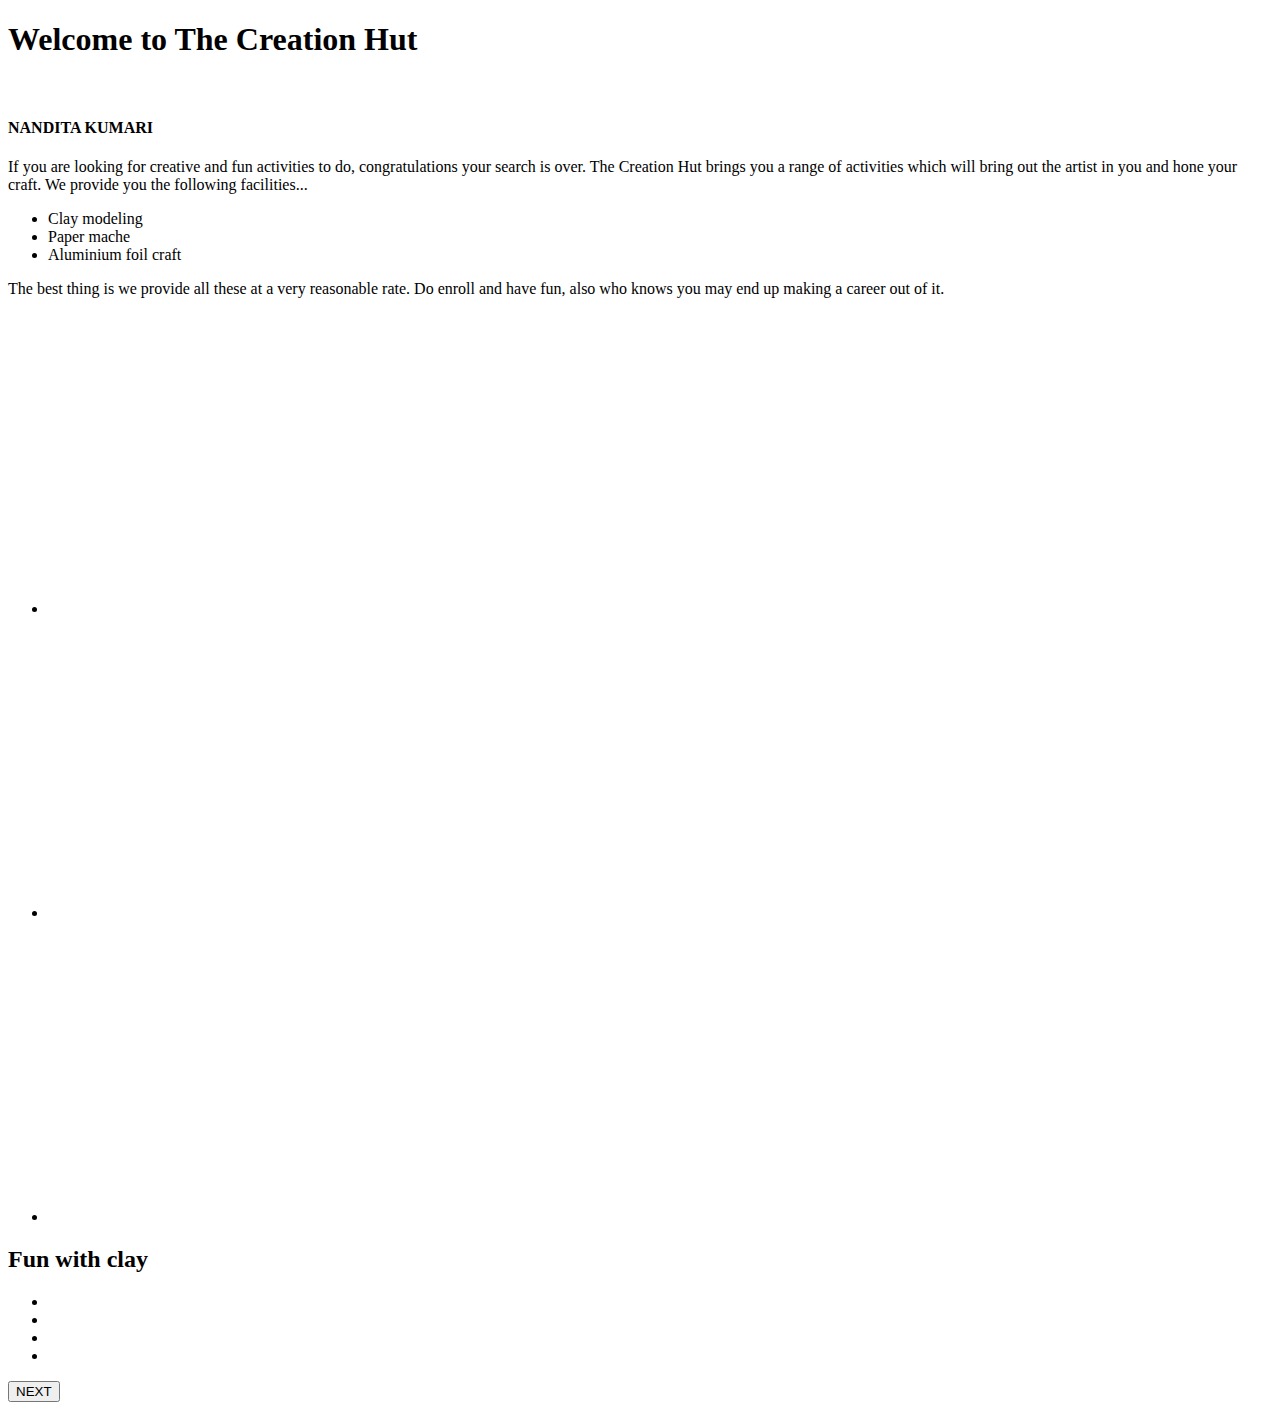
==== index.html @ 7f6d7143 "Added files via upload" ====
<!DOCTYPE html><html> <head> <title>The Creation Hut </title> <meta charset="utf-8"> <meta content="width=device-width, initial-scale=1" name="viewport"> </meta> </meta> <script src="./js/file-load.js"> </script> <script>Files.load(); </script> </head> <body> <script>component.add.top_navbar(); component.add.get_in_touch(); component.add.default_navbar(); component.add.mobile_navbar(); component.add.active_page("home"); component.add.frontSection("./assets/front-image/tch-f01.jpg"); </script> <div class="uk-section uk-padding-remove-top"> <div class="uk-container"> <h1 class="uk-text-center"> <span class="segoe-font tch-color"> Welcome to The Creation Hut </span> </h1> <div class="uk-grid-small uk-child-width-1-2@m uk-padding-small" uk-grid=""> <div class="uk-flex uk-flex-center uk-flex-middle"> <div class="coil-pot-container"> <div class="uk-cover-container uk-border-circle"> <img alt="" src="./assets/working-on-coil-pot.jpg"> </img> <h4 class="uk-overlay uk-overlay-primary uk-position-bottom uk-text-center uk-padding-small uk-margin-medium-bottom uk-text-small"> NANDITA KUMARI </h4> </div></div></div><div class="uk-text-meta uk-text-emphasis"> <div class="uk-card-body uk-padding-remove-horizontal"> <p> If you are looking for creative and fun activities to do, congratulations your search is over. The Creation Hut brings you a range of activities which will bring out the artist in you and hone your craft. We provide you the following facilities... <ul class="uk-list uk-list-bullet uk-list-divider uk-text-bold"> <li> Clay modeling </li><li> Paper mache </li><li> Aluminium foil craft </li></ul> The best thing is we provide all these at a very reasonable rate. Do enroll and have fun, also who knows you may end up making a career out of it. </p><div uk-slider=""> <div class="uk-slider-container"> <ul class="uk-slider-items uk-child-width-1-3 uk-grid-small uk-grid-match slide-imgs"> <li> <img alt="" src="./assets/slider/tch-s-01.jpg" uk-cover="" uk-img=""/> <canvas height="300" width="200"> </canvas> </li><li> <img alt="" src="./assets/slider/tch-s-02.jpg" uk-cover="" uk-img=""/> <canvas height="300" width="200"> </canvas> </li><li> <img alt="" src="./assets/slider/tch-s-03.jpg" uk-cover="" uk-img=""/> <canvas height="300" width="200"> </canvas> </li></ul> </div></div></div></div></div></div></div><div class="uk-section uk-position-relative"> <div class="tch-offer-bg" data-src="./assets/funwithclay/tch-fwc-02.jpg" uk-img="" uk-parallax="bgy: -200"> </div><div class="uk-container uk-container-small uk-padding-remove"> <h2 class="uk-heading-line uk-text-center uk-light uk-visible@s"> <span> <span uk-icon="icon:happy;ratio:1.5"> </span> Fun with clay </span> </h2> <div class="uk-position-relative uk-visible-toggle uk-light tch-clay-fun-box" uk-slideshow="ratio:16:9"> <ul class="uk-slideshow-items" uk-scrollspy="cls: uk-animation-fade; repeat: true"> <li> <img alt="" src="./assets/funwithclay/tch-fwc-03.jpg" uk-cover=""/> </li><li> <img alt="" src="./assets/funwithclay/tch-fwc-01.jpg" uk-cover=""/> </li><li> <img alt="" src="./assets/funwithclay/tch-fwc-04.jpg" uk-cover=""/> </li><li> <img alt="" src="./assets/funwithclay/tch-fwc-05.jpg" uk-cover=""/> </li></ul> <button class="uk-button tch-btn-dark uk-position-bottom-right uk-position-small" uk-slideshow-item="next"> NEXT </button> </div></div></div>
<script type="text/javascript">component.add.footer(); </script> </body></html>
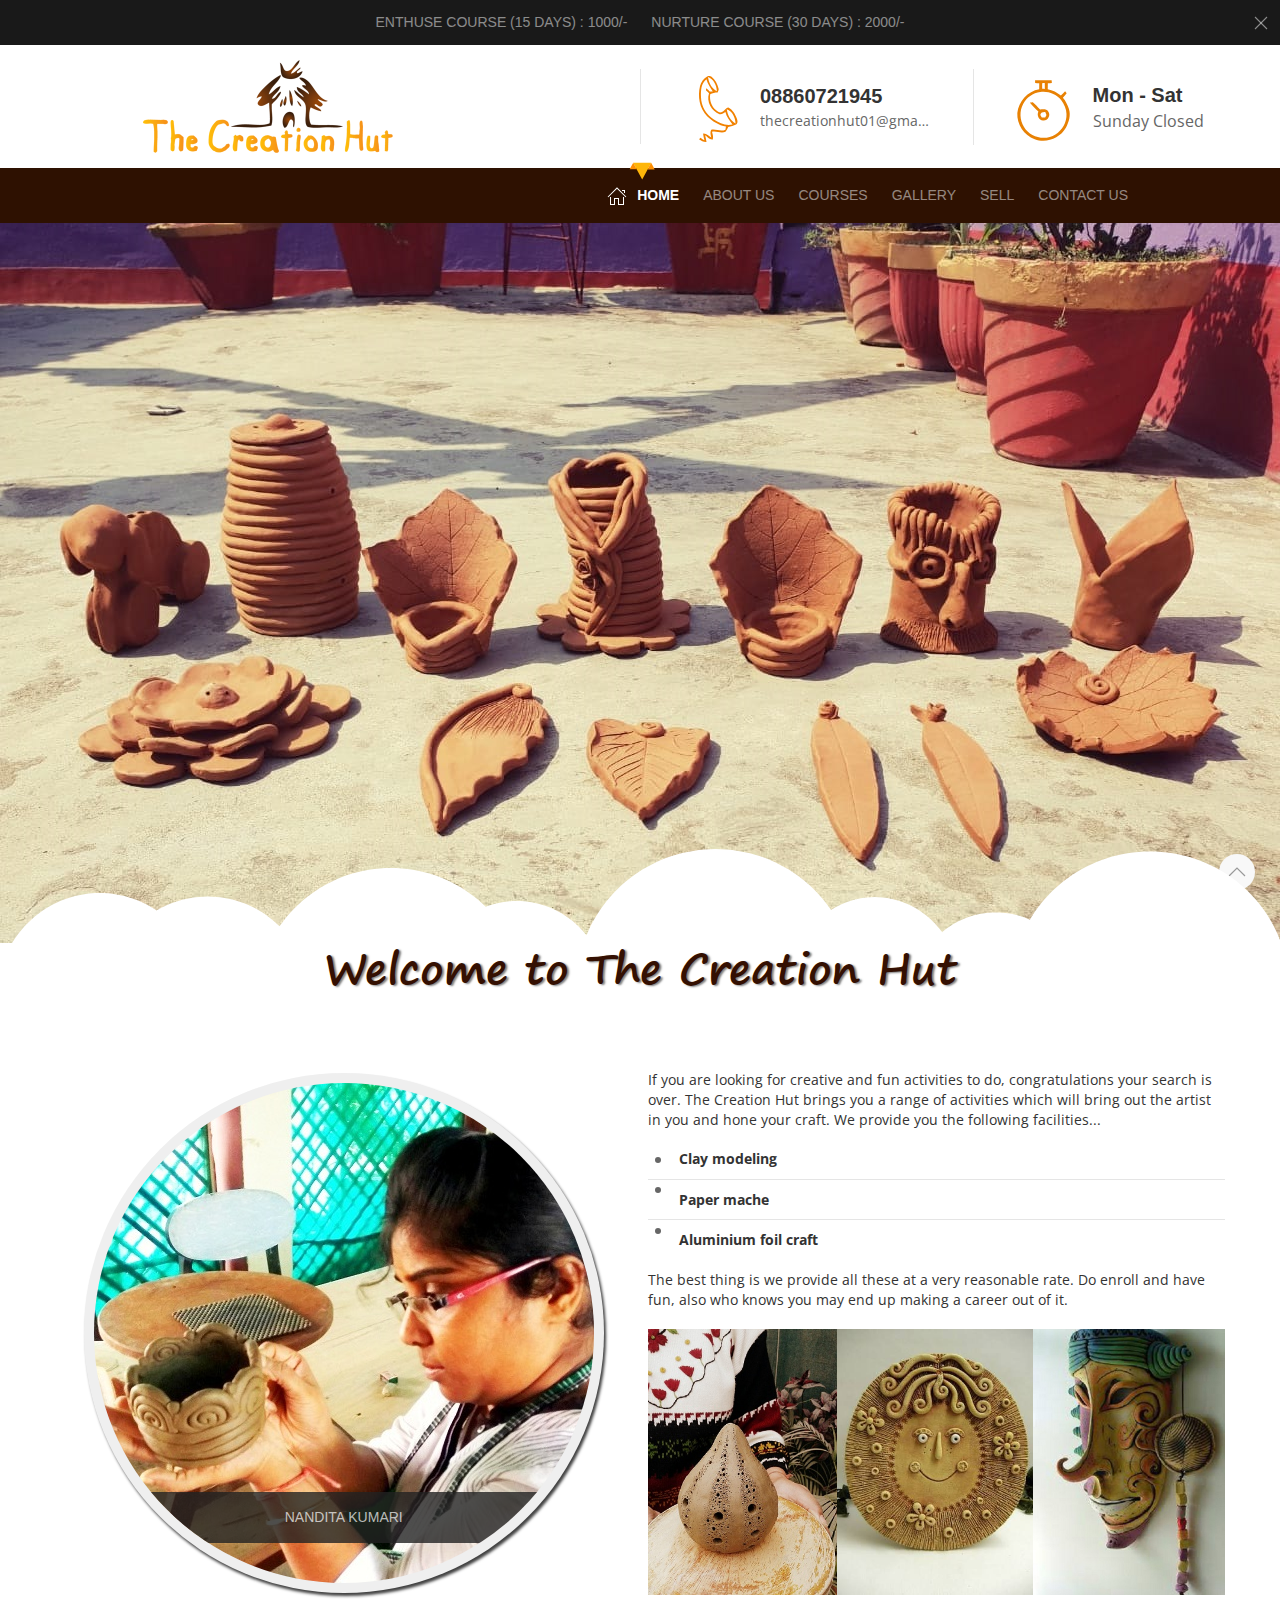
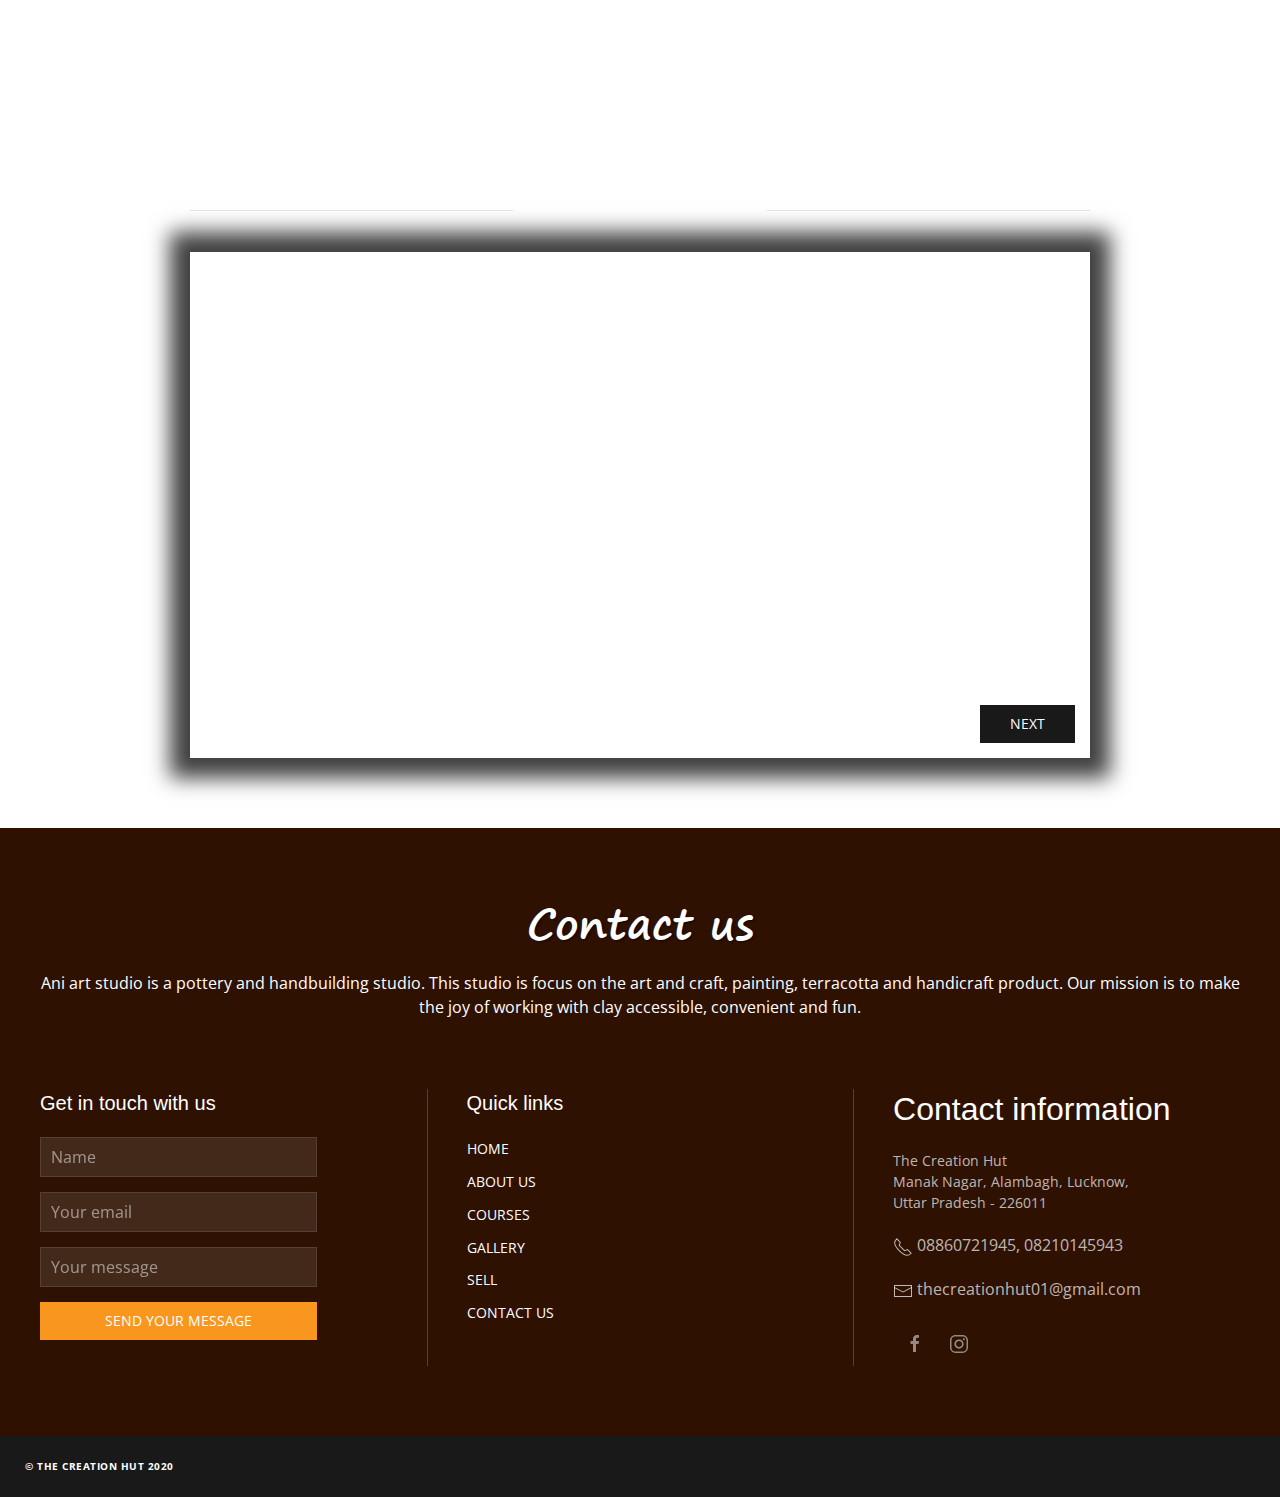
==== commit a61baf79: "Add files via upload" ====
--- a/index.html
+++ b/index.html
@@ -1,2 +1 @@
-<!DOCTYPE html><html> <head> <title>The Creation Hut </title> <meta charset="utf-8"> <meta content="width=device-width, initial-scale=1" name="viewport"> </meta> </meta> <script src="./js/file-load.js"> </script> <script>Files.load(); </script> </head> <body> <script>component.add.top_navbar(); component.add.get_in_touch(); component.add.default_navbar(); component.add.mobile_navbar(); component.add.active_page("home"); component.add.frontSection("./assets/front-image/tch-f01.jpg"); </script> <div class="uk-section uk-padding-remove-top"> <div class="uk-container"> <h1 class="uk-text-center"> <span class="segoe-font tch-color"> Welcome to The Creation Hut </span> </h1> <div class="uk-grid-small uk-child-width-1-2@m uk-padding-small" uk-grid=""> <div class="uk-flex uk-flex-center uk-flex-middle"> <div class="coil-pot-container"> <div class="uk-cover-container uk-border-circle"> <img alt="" src="./assets/working-on-coil-pot.jpg"> </img> <h4 class="uk-overlay uk-overlay-primary uk-position-bottom uk-text-center uk-padding-small uk-margin-medium-bottom uk-text-small"> NANDITA KUMARI </h4> </div></div></div><div class="uk-text-meta uk-text-emphasis"> <div class="uk-card-body uk-padding-remove-horizontal"> <p> If you are looking for creative and fun activities to do, congratulations your search is over. The Creation Hut brings you a range of activities which will bring out the artist in you and hone your craft. We provide you the following facilities... <ul class="uk-list uk-list-bullet uk-list-divider uk-text-bold"> <li> Clay modeling </li><li> Paper mache </li><li> Aluminium foil craft </li></ul> The best thing is we provide all these at a very reasonable rate. Do enroll and have fun, also who knows you may end up making a career out of it. </p><div uk-slider=""> <div class="uk-slider-container"> <ul class="uk-slider-items uk-child-width-1-3 uk-grid-small uk-grid-match slide-imgs"> <li> <img alt="" src="./assets/slider/tch-s-01.jpg" uk-cover="" uk-img=""/> <canvas height="300" width="200"> </canvas> </li><li> <img alt="" src="./assets/slider/tch-s-02.jpg" uk-cover="" uk-img=""/> <canvas height="300" width="200"> </canvas> </li><li> <img alt="" src="./assets/slider/tch-s-03.jpg" uk-cover="" uk-img=""/> <canvas height="300" width="200"> </canvas> </li></ul> </div></div></div></div></div></div></div><div class="uk-section uk-position-relative"> <div class="tch-offer-bg" data-src="./assets/funwithclay/tch-fwc-02.jpg" uk-img="" uk-parallax="bgy: -200"> </div><div class="uk-container uk-container-small uk-padding-remove"> <h2 class="uk-heading-line uk-text-center uk-light uk-visible@s"> <span> <span uk-icon="icon:happy;ratio:1.5"> </span> Fun with clay </span> </h2> <div class="uk-position-relative uk-visible-toggle uk-light tch-clay-fun-box" uk-slideshow="ratio:16:9"> <ul class="uk-slideshow-items" uk-scrollspy="cls: uk-animation-fade; repeat: true"> <li> <img alt="" src="./assets/funwithclay/tch-fwc-03.jpg" uk-cover=""/> </li><li> <img alt="" src="./assets/funwithclay/tch-fwc-01.jpg" uk-cover=""/> </li><li> <img alt="" src="./assets/funwithclay/tch-fwc-04.jpg" uk-cover=""/> </li><li> <img alt="" src="./assets/funwithclay/tch-fwc-05.jpg" uk-cover=""/> </li></ul> <button class="uk-button tch-btn-dark uk-position-bottom-right uk-position-small" uk-slideshow-item="next"> NEXT </button> </div></div></div>
-<script type="text/javascript">component.add.footer(); </script> </body></html>+<!DOCTYPE html><html><head><title> The Creation Hut</title><meta charset="utf-8"/><meta content="width=device-width, initial-scale=1" name="viewport"/> <script src="./js/file-load.js"></script> <script>Files.load();</script> </head><body> <script>component.add.top_navbar();component.add.get_in_touch();component.add.default_navbar();component.add.mobile_navbar();component.add.active_page("home");component.add.frontSection("./assets/front-image/tch-f01.jpg");</script> <div class="uk-section uk-padding-remove-top"><div class="uk-container"><h1 class="uk-text-center"> <span class="segoe-font tch-color"> Welcome to The Creation Hut </span></h1><div class="uk-grid-small uk-child-width-1-2@m uk-padding-small" uk-grid=""><div class="uk-flex uk-flex-center uk-flex-middle"><div class="coil-pot-container"><div class="uk-cover-container uk-border-circle"> <img alt="" src="./assets/working-on-coil-pot.jpg" /><h4 class="uk-overlay uk-overlay-primary uk-position-bottom uk-text-center uk-padding-small uk-margin-medium-bottom uk-text-small"> NANDITA KUMARI</h4></div></div></div><div class="uk-text-meta uk-text-emphasis"><div class="uk-card-body uk-padding-remove-horizontal"><p> If you are looking for creative and fun activities to do, congratulations your search is over. The Creation Hut brings you a range of activities which will bring out the artist in you and hone your craft. We provide you the following facilities...<ul class="uk-list uk-list-bullet uk-list-divider uk-text-bold"><li> Clay modeling</li><li> Paper mache</li><li> Aluminium foil craft</li></ul> The best thing is we provide all these at a very reasonable rate. Do enroll and have fun, also who knows you may end up making a career out of it.</p><div uk-slider=""><div class="uk-slider-container"><ul class="uk-slider-items uk-child-width-1-3 uk-grid-small uk-grid-match slide-imgs"><li> <img alt="" src="./assets/slider/tch-s-01.jpg" uk-cover="" uk-img=""/> <canvas height="300" width="200"> </canvas></li><li> <img alt="" src="./assets/slider/tch-s-02.jpg" uk-cover="" uk-img=""/> <canvas height="300" width="200"> </canvas></li><li> <img alt="" src="./assets/slider/tch-s-03.jpg" uk-cover="" uk-img=""/> <canvas height="300" width="200"> </canvas></li></ul></div></div></div></div></div></div></div><div class="uk-section uk-position-relative"><div class="tch-offer-bg" data-src="./assets/funwithclay/tch-fwc-02.jpg" uk-img="" uk-parallax="bgy: -200"></div><div class="uk-container uk-container-small uk-padding-remove"><h2 class="uk-heading-line uk-text-center uk-light uk-visible@s"> <span> <span uk-icon="icon:happy;ratio:1.5"> </span> Fun with clay </span></h2><div class="uk-position-relative uk-visible-toggle uk-light tch-clay-fun-box" uk-slideshow="ratio:16:9"><ul class="uk-slideshow-items" uk-scrollspy="cls: uk-animation-fade; repeat: true"><li> <img alt="" src="./assets/funwithclay/tch-fwc-03.jpg" uk-cover=""/></li><li> <img alt="" src="./assets/funwithclay/tch-fwc-01.jpg" uk-cover=""/></li><li> <img alt="" src="./assets/funwithclay/tch-fwc-04.jpg" uk-cover=""/></li><li> <img alt="" src="./assets/funwithclay/tch-fwc-05.jpg" uk-cover=""/></li></ul> <button class="uk-button tch-btn-dark uk-position-bottom-right uk-position-small" uk-slideshow-item="next"> NEXT </button></div></div></div> <script type="text/javascript">component.add.footer();</script> </body></html>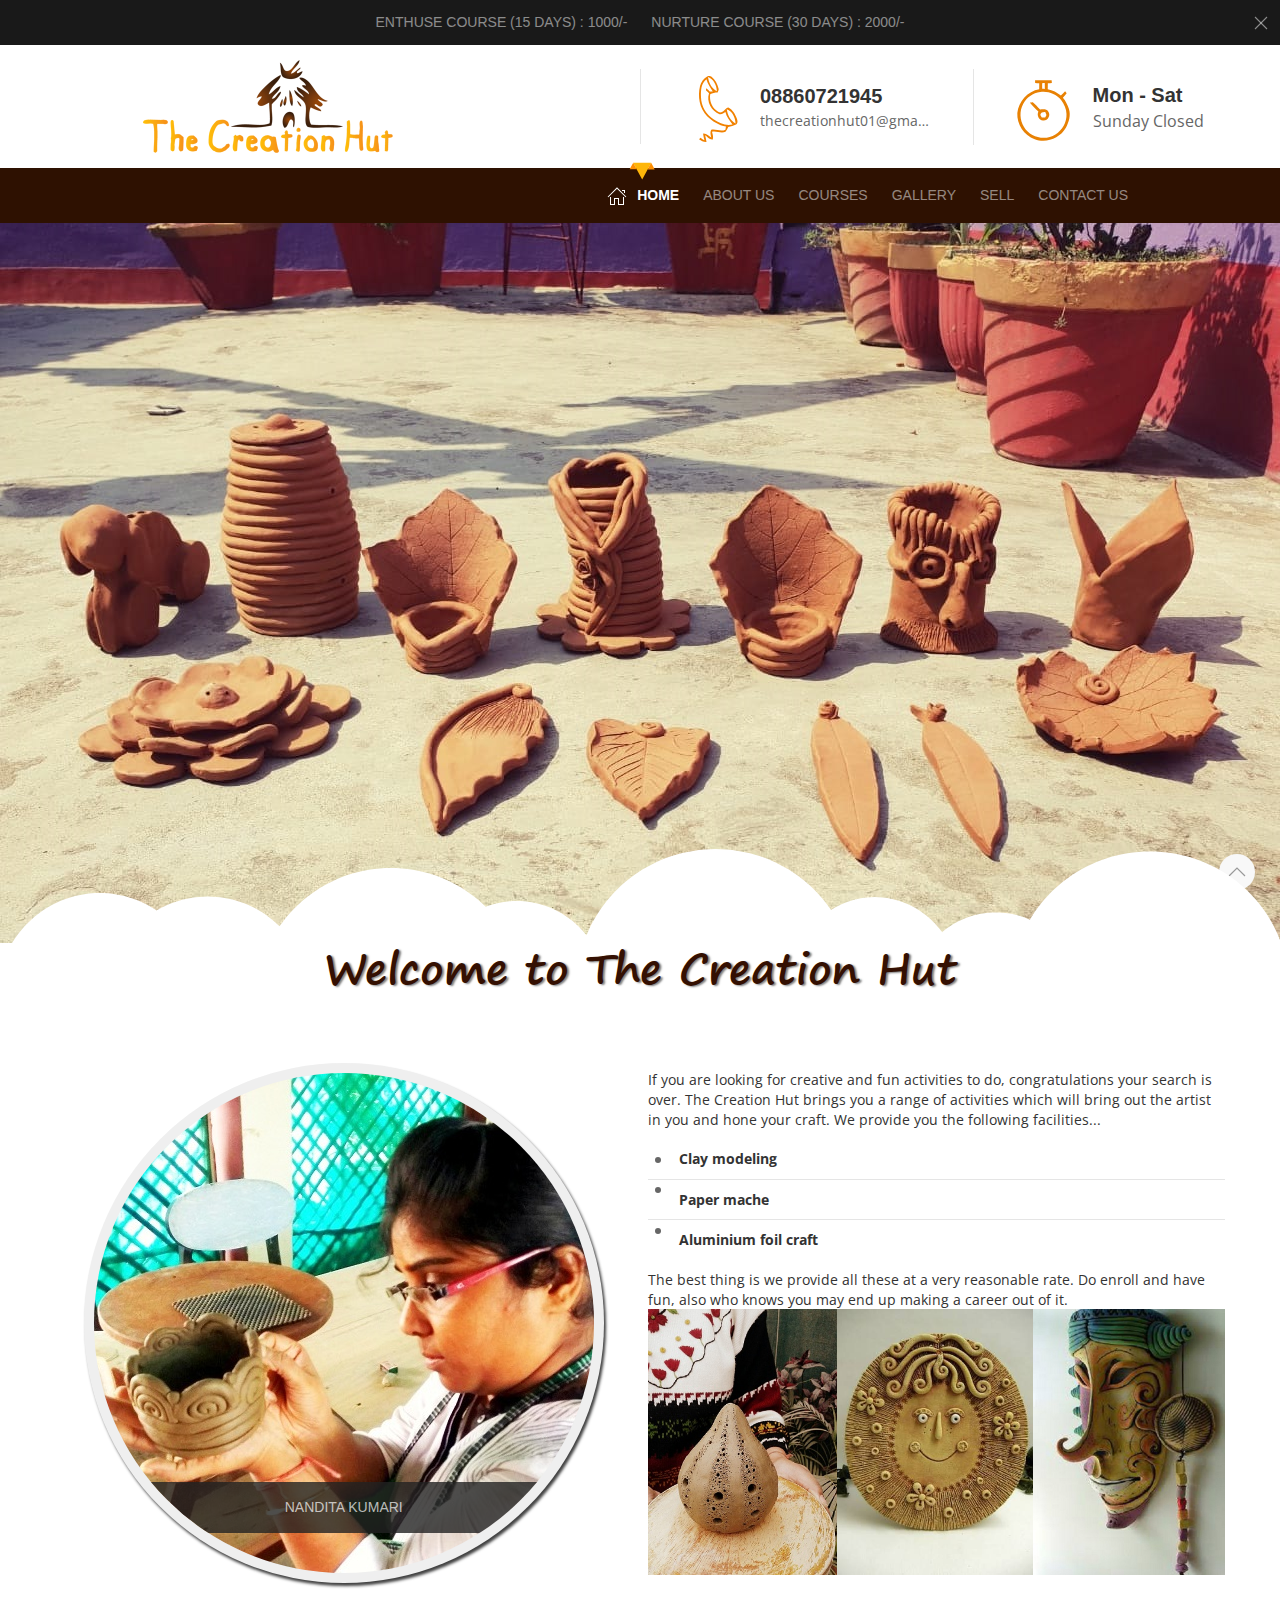
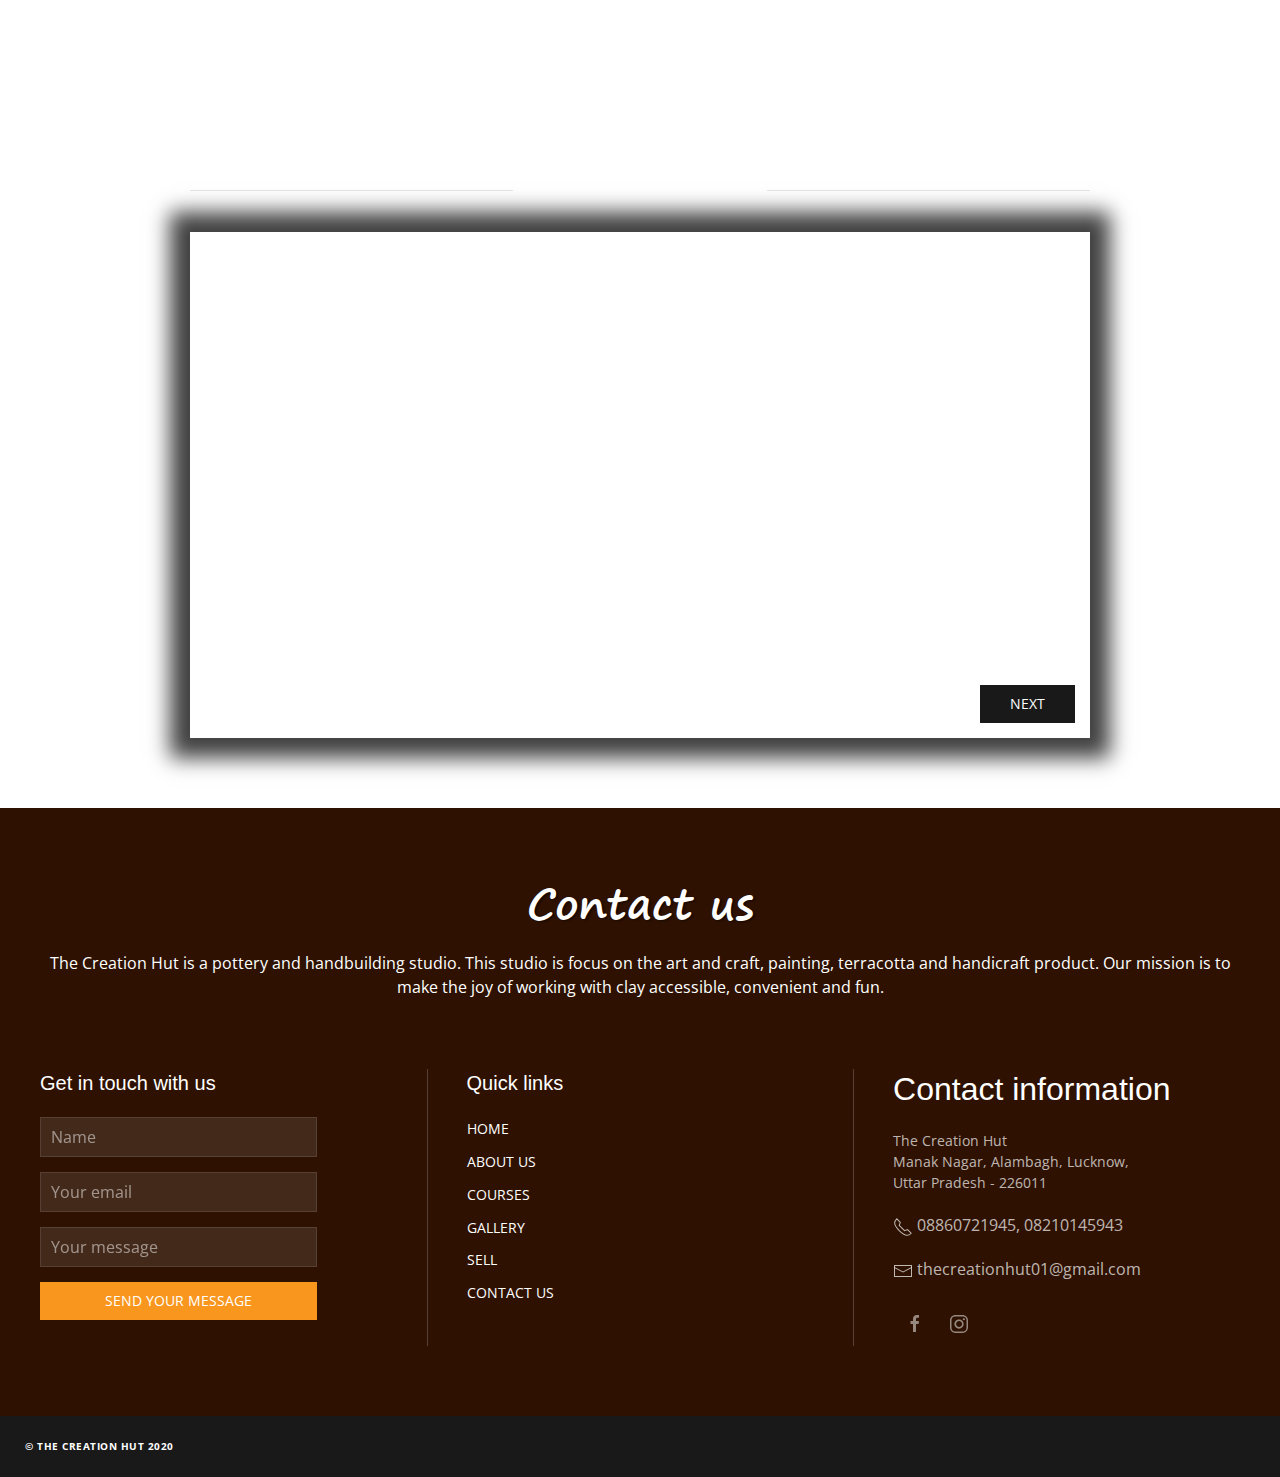
==== commit e5219554: "Added HTML files" ====
--- a/index.html
+++ b/index.html
@@ -1 +1 @@
-<!DOCTYPE html><html><head><title> The Creation Hut</title><meta charset="utf-8"/><meta content="width=device-width, initial-scale=1" name="viewport"/> <script src="./js/file-load.js"></script> <script>Files.load();</script> </head><body> <script>component.add.top_navbar();component.add.get_in_touch();component.add.default_navbar();component.add.mobile_navbar();component.add.active_page("home");component.add.frontSection("./assets/front-image/tch-f01.jpg");</script> <div class="uk-section uk-padding-remove-top"><div class="uk-container"><h1 class="uk-text-center"> <span class="segoe-font tch-color"> Welcome to The Creation Hut </span></h1><div class="uk-grid-small uk-child-width-1-2@m uk-padding-small" uk-grid=""><div class="uk-flex uk-flex-center uk-flex-middle"><div class="coil-pot-container"><div class="uk-cover-container uk-border-circle"> <img alt="" src="./assets/working-on-coil-pot.jpg" /><h4 class="uk-overlay uk-overlay-primary uk-position-bottom uk-text-center uk-padding-small uk-margin-medium-bottom uk-text-small"> NANDITA KUMARI</h4></div></div></div><div class="uk-text-meta uk-text-emphasis"><div class="uk-card-body uk-padding-remove-horizontal"><p> If you are looking for creative and fun activities to do, congratulations your search is over. The Creation Hut brings you a range of activities which will bring out the artist in you and hone your craft. We provide you the following facilities...<ul class="uk-list uk-list-bullet uk-list-divider uk-text-bold"><li> Clay modeling</li><li> Paper mache</li><li> Aluminium foil craft</li></ul> The best thing is we provide all these at a very reasonable rate. Do enroll and have fun, also who knows you may end up making a career out of it.</p><div uk-slider=""><div class="uk-slider-container"><ul class="uk-slider-items uk-child-width-1-3 uk-grid-small uk-grid-match slide-imgs"><li> <img alt="" src="./assets/slider/tch-s-01.jpg" uk-cover="" uk-img=""/> <canvas height="300" width="200"> </canvas></li><li> <img alt="" src="./assets/slider/tch-s-02.jpg" uk-cover="" uk-img=""/> <canvas height="300" width="200"> </canvas></li><li> <img alt="" src="./assets/slider/tch-s-03.jpg" uk-cover="" uk-img=""/> <canvas height="300" width="200"> </canvas></li></ul></div></div></div></div></div></div></div><div class="uk-section uk-position-relative"><div class="tch-offer-bg" data-src="./assets/funwithclay/tch-fwc-02.jpg" uk-img="" uk-parallax="bgy: -200"></div><div class="uk-container uk-container-small uk-padding-remove"><h2 class="uk-heading-line uk-text-center uk-light uk-visible@s"> <span> <span uk-icon="icon:happy;ratio:1.5"> </span> Fun with clay </span></h2><div class="uk-position-relative uk-visible-toggle uk-light tch-clay-fun-box" uk-slideshow="ratio:16:9"><ul class="uk-slideshow-items" uk-scrollspy="cls: uk-animation-fade; repeat: true"><li> <img alt="" src="./assets/funwithclay/tch-fwc-03.jpg" uk-cover=""/></li><li> <img alt="" src="./assets/funwithclay/tch-fwc-01.jpg" uk-cover=""/></li><li> <img alt="" src="./assets/funwithclay/tch-fwc-04.jpg" uk-cover=""/></li><li> <img alt="" src="./assets/funwithclay/tch-fwc-05.jpg" uk-cover=""/></li></ul> <button class="uk-button tch-btn-dark uk-position-bottom-right uk-position-small" uk-slideshow-item="next"> NEXT </button></div></div></div> <script type="text/javascript">component.add.footer();</script> </body></html>+<!DOCTYPE html><title>The Creation Hut</title><meta charset=utf-8><meta content="width=device-width,initial-scale=1"name=viewport><script src=./js/file-load.js></script><script>Files.load()</script><body><script>component.add.top_navbar(),component.add.get_in_touch(),component.add.default_navbar(),component.add.mobile_navbar(),component.add.active_page("home"),component.add.frontSection("./assets/front-image/tch-f01.jpg")</script><div class="uk-section uk-padding-remove-top"><div class=uk-container><h1 class=uk-text-center><span class="segoe-font tch-color">Welcome to The Creation Hut</span></h1><div class="uk-grid-small uk-child-width-1-2@m uk-padding-small"uk-grid=""><div class="uk-flex uk-flex-center uk-flex-middle"><div class=coil-pot-container><div class="uk-border-circle uk-cover-container"><img alt=""src=./assets/working-on-coil-pot.jpg><h4 class="uk-text-center uk-margin-medium-bottom uk-overlay uk-overlay-primary uk-padding-small uk-position-bottom uk-text-small">NANDITA KUMARI</h4></div></div></div><div class="uk-text-emphasis uk-text-meta"><div class="uk-card-body uk-padding-remove-horizontal"><p>If you are looking for creative and fun activities to do, congratulations your search is over. The Creation Hut brings you a range of activities which will bring out the artist in you and hone your craft. We provide you the following facilities...<ul class="uk-list uk-list-bullet uk-list-divider uk-text-bold"><li>Clay modeling<li>Paper mache<li>Aluminium foil craft</ul>The best thing is we provide all these at a very reasonable rate. Do enroll and have fun, also who knows you may end up making a career out of it.<div uk-slider=""><div class=uk-slider-container><ul class="uk-grid-small slide-imgs uk-child-width-1-3 uk-grid-match uk-slider-items"><li><img alt=""src=./assets/slider/tch-s-01.jpg uk-cover=""uk-img=""><canvas height=300 width=200></canvas><li><img alt=""src=./assets/slider/tch-s-02.jpg uk-cover=""uk-img=""><canvas height=300 width=200></canvas><li><img alt=""src=./assets/slider/tch-s-03.jpg uk-cover=""uk-img=""><canvas height=300 width=200></canvas></ul></div></div></div></div></div></div></div><div class="uk-position-relative uk-section"><div class=tch-offer-bg data-src=./assets/funwithclay/tch-fwc-02.jpg uk-img=""uk-parallax="bgy: -200"></div><div class="uk-container uk-container-small uk-padding-remove"><h2 class="uk-text-center uk-heading-line uk-light uk-visible@s"><span><span uk-icon=icon:happy;ratio:1.5></span> Fun with clay</span></h2><div class="uk-light tch-clay-fun-box uk-position-relative uk-visible-toggle"uk-slideshow=ratio:16:9><ul class=uk-slideshow-items uk-scrollspy="cls: uk-animation-fade; repeat: true"><li><img alt=""src=./assets/funwithclay/tch-fwc-03.jpg uk-cover=""><li><img alt=""src=./assets/funwithclay/tch-fwc-01.jpg uk-cover=""><li><img alt=""src=./assets/funwithclay/tch-fwc-04.jpg uk-cover=""><li><img alt=""src=./assets/funwithclay/tch-fwc-05.jpg uk-cover=""></ul><button class="tch-btn-dark uk-button uk-position-bottom-right uk-position-small"uk-slideshow-item=next>NEXT</button></div></div></div><script>component.add.footer()</script>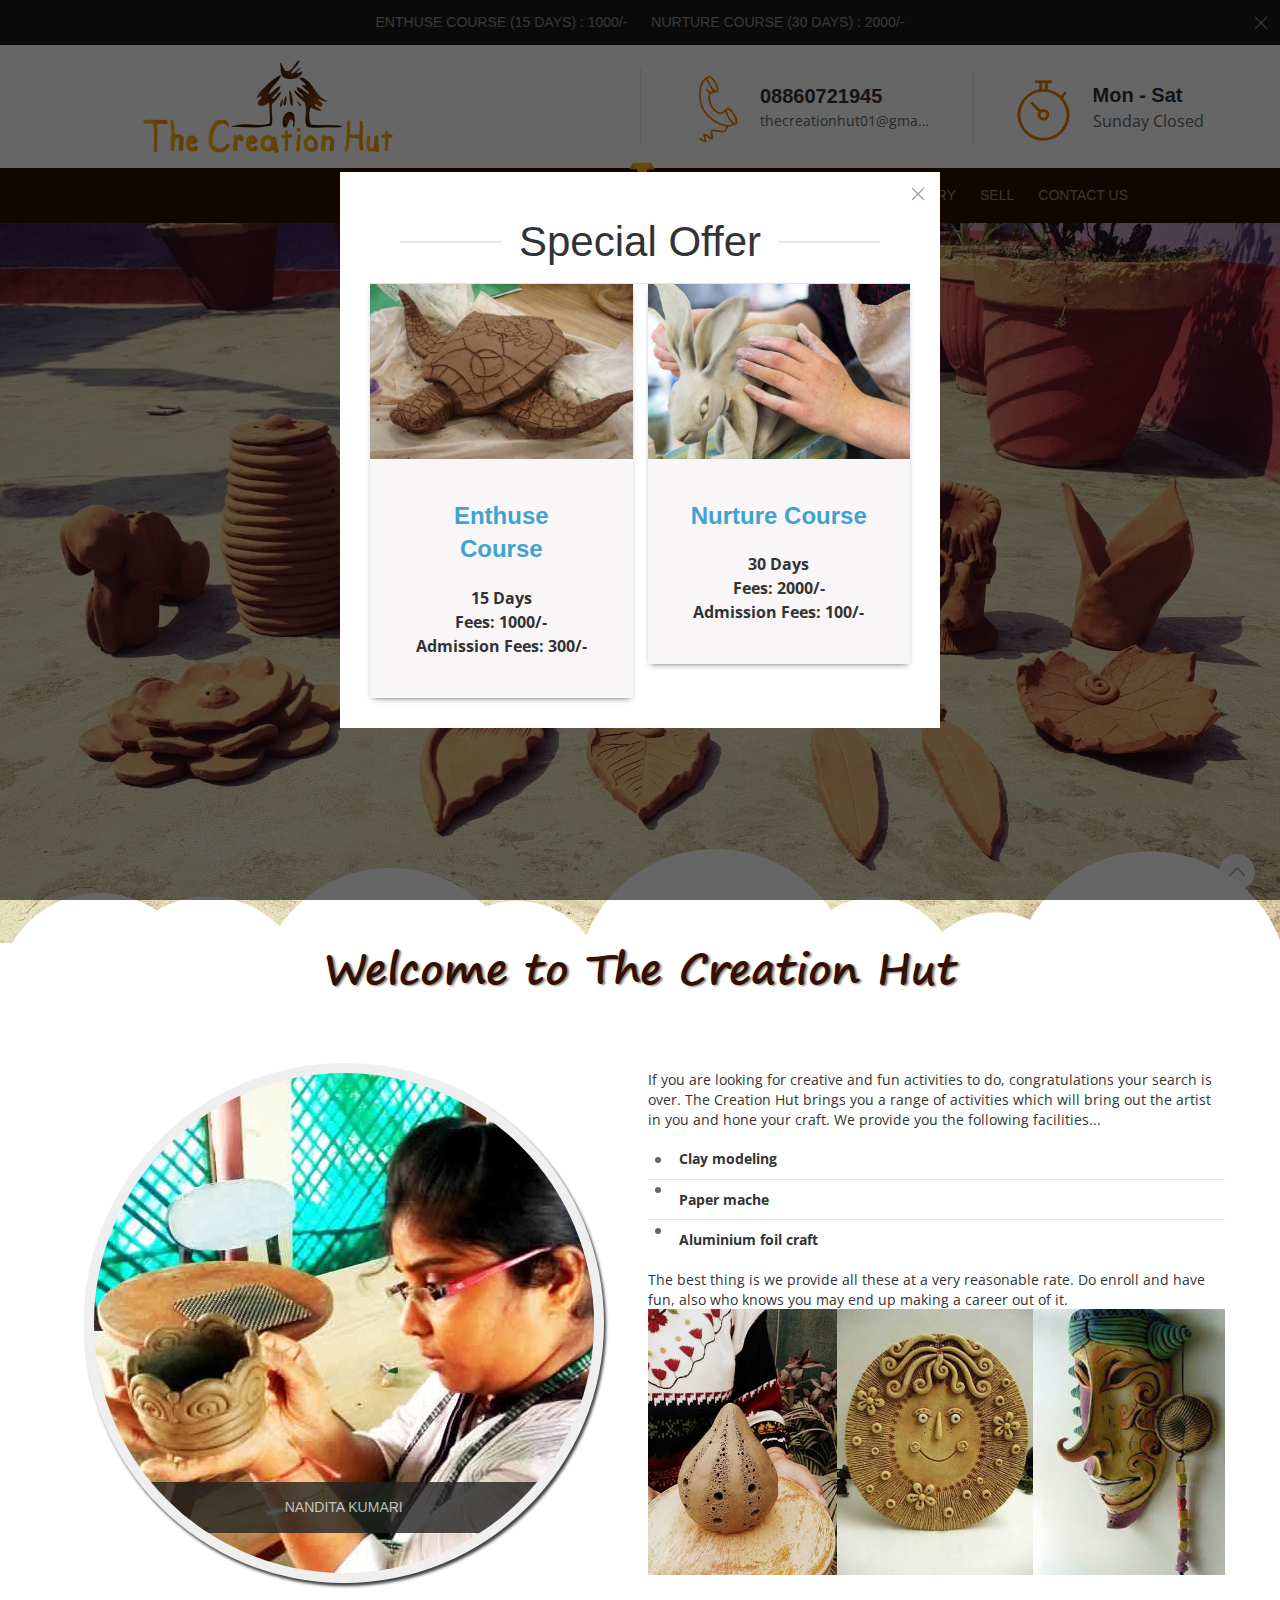
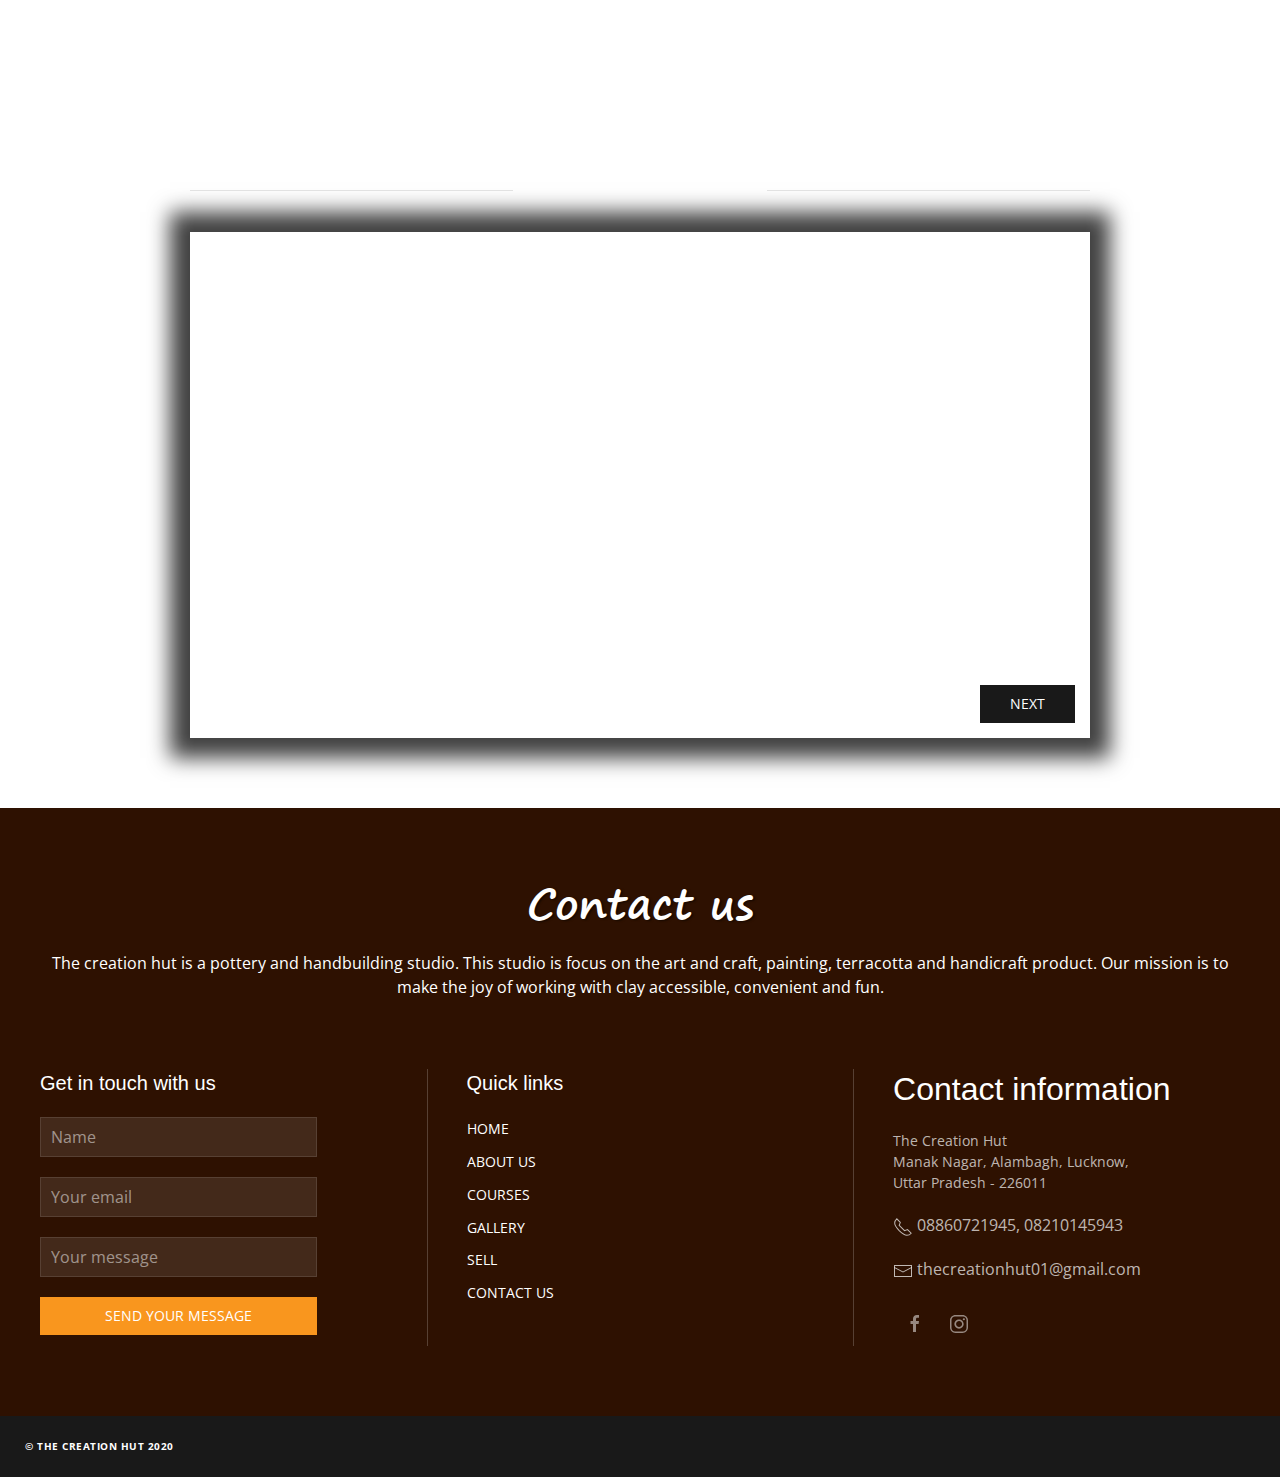
==== commit e57f1339: "Add files via upload" ====
--- a/index.html
+++ b/index.html
@@ -1 +1 @@
-<!DOCTYPE html><title>The Creation Hut</title><meta charset=utf-8><meta content="width=device-width,initial-scale=1"name=viewport><script src=./js/file-load.js></script><script>Files.load()</script><body><script>component.add.top_navbar(),component.add.get_in_touch(),component.add.default_navbar(),component.add.mobile_navbar(),component.add.active_page("home"),component.add.frontSection("./assets/front-image/tch-f01.jpg")</script><div class="uk-section uk-padding-remove-top"><div class=uk-container><h1 class=uk-text-center><span class="segoe-font tch-color">Welcome to The Creation Hut</span></h1><div class="uk-grid-small uk-child-width-1-2@m uk-padding-small"uk-grid=""><div class="uk-flex uk-flex-center uk-flex-middle"><div class=coil-pot-container><div class="uk-border-circle uk-cover-container"><img alt=""src=./assets/working-on-coil-pot.jpg><h4 class="uk-text-center uk-margin-medium-bottom uk-overlay uk-overlay-primary uk-padding-small uk-position-bottom uk-text-small">NANDITA KUMARI</h4></div></div></div><div class="uk-text-emphasis uk-text-meta"><div class="uk-card-body uk-padding-remove-horizontal"><p>If you are looking for creative and fun activities to do, congratulations your search is over. The Creation Hut brings you a range of activities which will bring out the artist in you and hone your craft. We provide you the following facilities...<ul class="uk-list uk-list-bullet uk-list-divider uk-text-bold"><li>Clay modeling<li>Paper mache<li>Aluminium foil craft</ul>The best thing is we provide all these at a very reasonable rate. Do enroll and have fun, also who knows you may end up making a career out of it.<div uk-slider=""><div class=uk-slider-container><ul class="uk-grid-small slide-imgs uk-child-width-1-3 uk-grid-match uk-slider-items"><li><img alt=""src=./assets/slider/tch-s-01.jpg uk-cover=""uk-img=""><canvas height=300 width=200></canvas><li><img alt=""src=./assets/slider/tch-s-02.jpg uk-cover=""uk-img=""><canvas height=300 width=200></canvas><li><img alt=""src=./assets/slider/tch-s-03.jpg uk-cover=""uk-img=""><canvas height=300 width=200></canvas></ul></div></div></div></div></div></div></div><div class="uk-position-relative uk-section"><div class=tch-offer-bg data-src=./assets/funwithclay/tch-fwc-02.jpg uk-img=""uk-parallax="bgy: -200"></div><div class="uk-container uk-container-small uk-padding-remove"><h2 class="uk-text-center uk-heading-line uk-light uk-visible@s"><span><span uk-icon=icon:happy;ratio:1.5></span> Fun with clay</span></h2><div class="uk-light tch-clay-fun-box uk-position-relative uk-visible-toggle"uk-slideshow=ratio:16:9><ul class=uk-slideshow-items uk-scrollspy="cls: uk-animation-fade; repeat: true"><li><img alt=""src=./assets/funwithclay/tch-fwc-03.jpg uk-cover=""><li><img alt=""src=./assets/funwithclay/tch-fwc-01.jpg uk-cover=""><li><img alt=""src=./assets/funwithclay/tch-fwc-04.jpg uk-cover=""><li><img alt=""src=./assets/funwithclay/tch-fwc-05.jpg uk-cover=""></ul><button class="tch-btn-dark uk-button uk-position-bottom-right uk-position-small"uk-slideshow-item=next>NEXT</button></div></div></div><script>component.add.footer()</script>+<!DOCTYPE html><title>The Creation Hut</title><meta charset=utf-8><meta content="width=device-width,initial-scale=1"name=viewport><script src=./js/file-load.js></script><script>Files.load()</script><div class=uk-flex-top id=special-offer uk-modal><div class="uk-margin-auto-vertical uk-modal-body uk-modal-dialog"><button class=uk-modal-close-default type=button uk-close></button><div class=uk-modal-header><h1 class="uk-text-center uk-heading-line"><span>Special Offer</span></h1></div><div class="uk-grid-small uk-grid-match uk-child-width-1-2@s"uk-grid=""uk-match-height="target: .uk-card"><div uk-scrollspy="cls: uk-animation-slide-left-small; repeat: true"><a class=uk-link-reset href=courses.html><div class="courses-panel uk-card"><div class=uk-cover-container><img alt=""src=./assets/courses/enthuse-course.jpg uk-cover=""><canvas height=400 width=600></canvas></div><div class="uk-text-center uk-card-body"><h3 class="uk-text-bold courses-text"><span>Enthuse Course</span></h3><div class="uk-text-bold uk-text-emphasis"><span class=uk-display-block>15 Days </span><span class=uk-display-block>Fees: 1000/- </span><span class=uk-display-block>Admission Fees: 300/-</span></div></div></div></a></div><div uk-scrollspy="cls: uk-animation-slide-bottom-small; repeat: true"><a class=uk-link-reset href=courses.html><div class="courses-panel uk-card"><div class=uk-cover-container><img alt=""src=./assets/courses/nurture-course.jpg uk-cover=""><canvas height=400 width=600></canvas></div><div class="uk-text-center uk-card-body"><h3 class="uk-text-bold courses-text"><span>Nurture Course</span></h3><div class="uk-text-bold uk-text-emphasis"><span class=uk-display-block>30 Days </span><span class=uk-display-block>Fees: 2000/- </span><span class=uk-display-block>Admission Fees: 100/-</span></div></div></div></a></div></div></div><script>UIkit.modal("#special-offer").show()</script></div><script>component.add.top_navbar(),component.add.get_in_touch(),component.add.default_navbar(),component.add.mobile_navbar(),component.add.active_page("home"),component.add.frontSection("./assets/front-image/tch-f01.jpg")</script><div class="uk-section uk-padding-remove-top"><div class=uk-container><h1 class=uk-text-center><span class="segoe-font tch-color">Welcome to The Creation Hut</span></h1><div class="uk-grid-small uk-child-width-1-2@m uk-padding-small"uk-grid=""><div class="uk-flex uk-flex-center uk-flex-middle"><div class=coil-pot-container><div class="uk-cover-container uk-border-circle"><img alt=""src=./assets/working-on-coil-pot.jpg><h4 class="uk-text-center uk-margin-medium-bottom uk-overlay uk-overlay-primary uk-padding-small uk-position-bottom uk-text-small">NANDITA KUMARI</h4></div></div></div><div class="uk-text-emphasis uk-text-meta"><div class="uk-card-body uk-padding-remove-horizontal"><p>If you are looking for creative and fun activities to do, congratulations your search is over. The Creation Hut brings you a range of activities which will bring out the artist in you and hone your craft. We provide you the following facilities...<ul class="uk-text-bold uk-list uk-list-bullet uk-list-divider"><li>Clay modeling<li>Paper mache<li>Aluminium foil craft</ul>The best thing is we provide all these at a very reasonable rate. Do enroll and have fun, also who knows you may end up making a career out of it.<div uk-slider=""><div class=uk-slider-container><ul class="uk-grid-small uk-grid-match slide-imgs uk-child-width-1-3 uk-slider-items"><li><img alt=""src=./assets/slider/tch-s-01.jpg uk-cover=""uk-img=""><canvas height=300 width=200></canvas><li><img alt=""src=./assets/slider/tch-s-02.jpg uk-cover=""uk-img=""><canvas height=300 width=200></canvas><li><img alt=""src=./assets/slider/tch-s-03.jpg uk-cover=""uk-img=""><canvas height=300 width=200></canvas></ul></div></div></div></div></div></div></div><div class="uk-position-relative uk-section"><div class=tch-offer-bg data-src=./assets/funwithclay/tch-fwc-02.jpg uk-img=""uk-parallax="bgy: -200"></div><div class="uk-container uk-container-small uk-padding-remove"><h2 class="uk-text-center uk-heading-line uk-light uk-visible@s"><span><span uk-icon=icon:happy;ratio:1.5></span> Fun with clay</span></h2><div class="uk-light tch-clay-fun-box uk-position-relative uk-visible-toggle"uk-slideshow=ratio:16:9><ul class=uk-slideshow-items uk-scrollspy="cls: uk-animation-fade; repeat: true"><li><img alt=""src=./assets/funwithclay/tch-fwc-03.jpg uk-cover=""><li><img alt=""src=./assets/funwithclay/tch-fwc-01.jpg uk-cover=""><li><img alt=""src=./assets/funwithclay/tch-fwc-04.jpg uk-cover=""><li><img alt=""src=./assets/funwithclay/tch-fwc-05.jpg uk-cover=""></ul><button class="tch-btn-dark uk-button uk-position-bottom-right uk-position-small"uk-slideshow-item=next>NEXT</button></div></div></div><script>component.add.footer()</script>